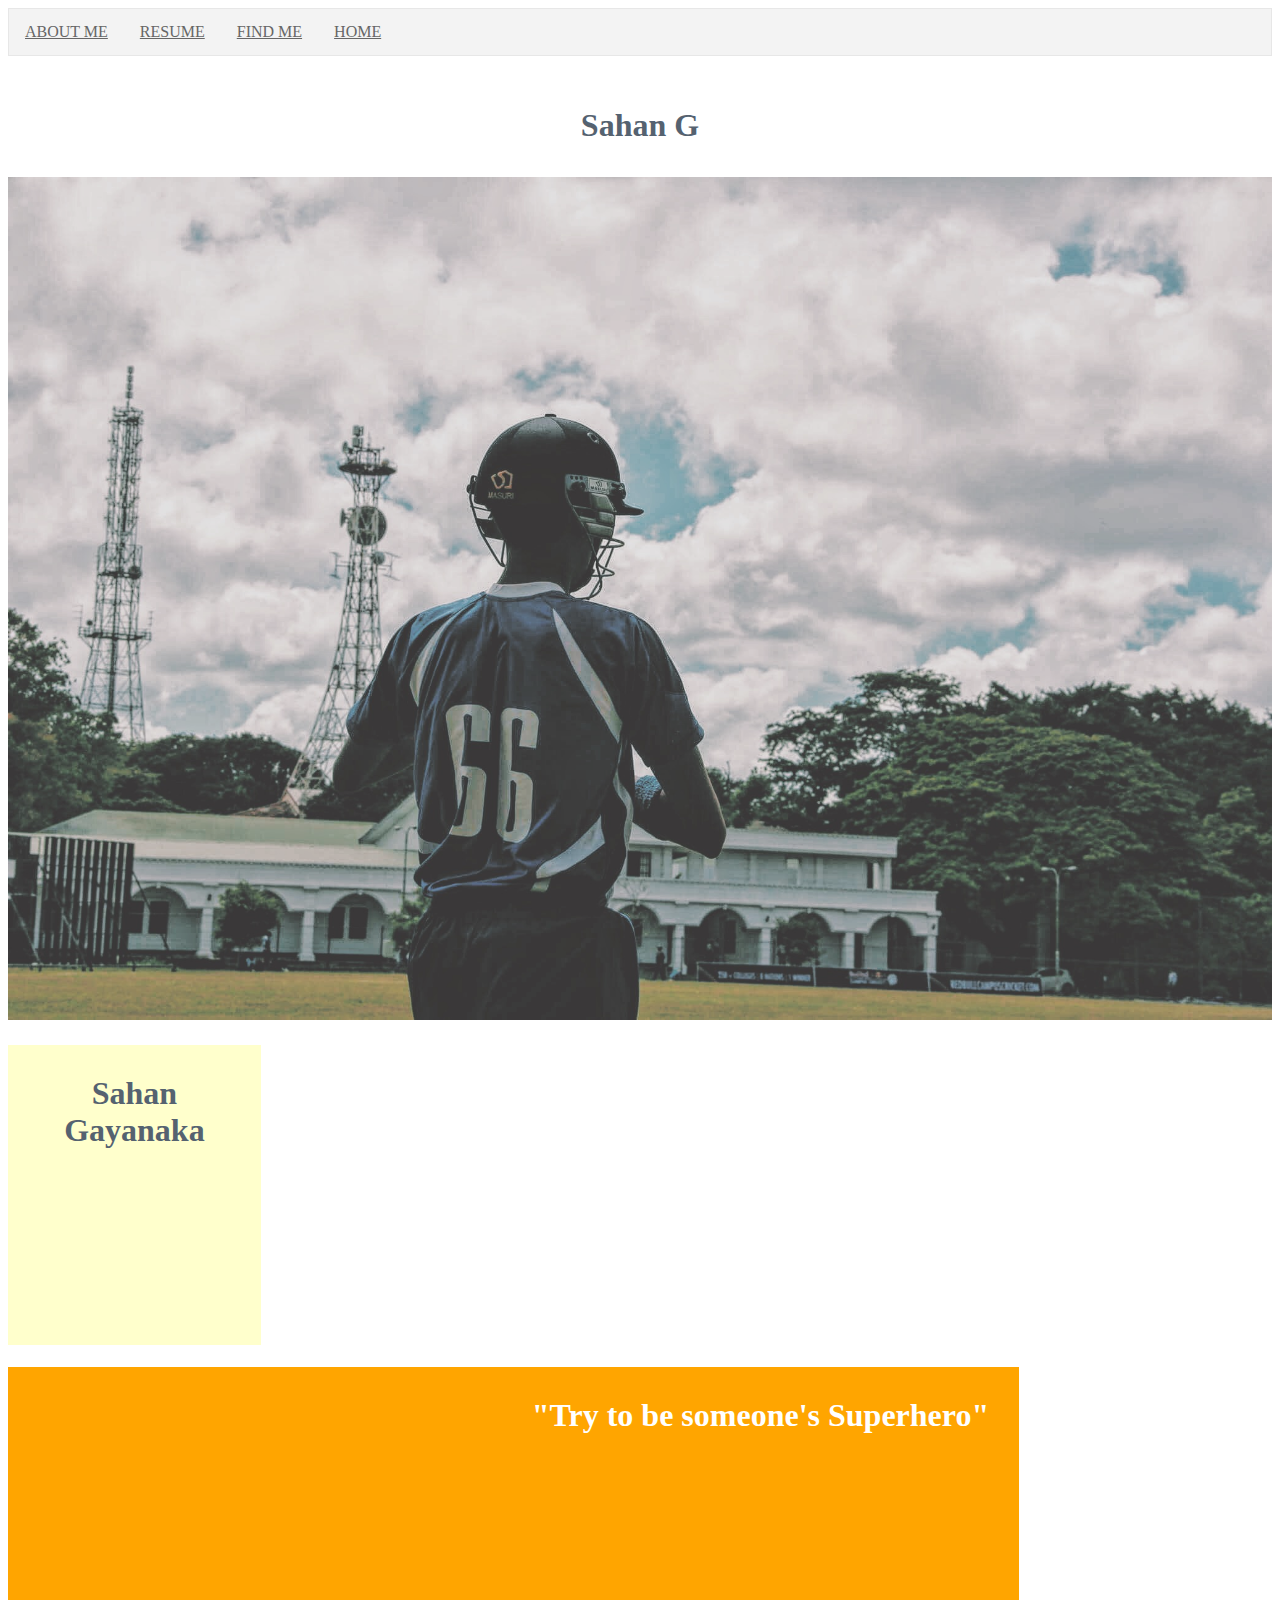
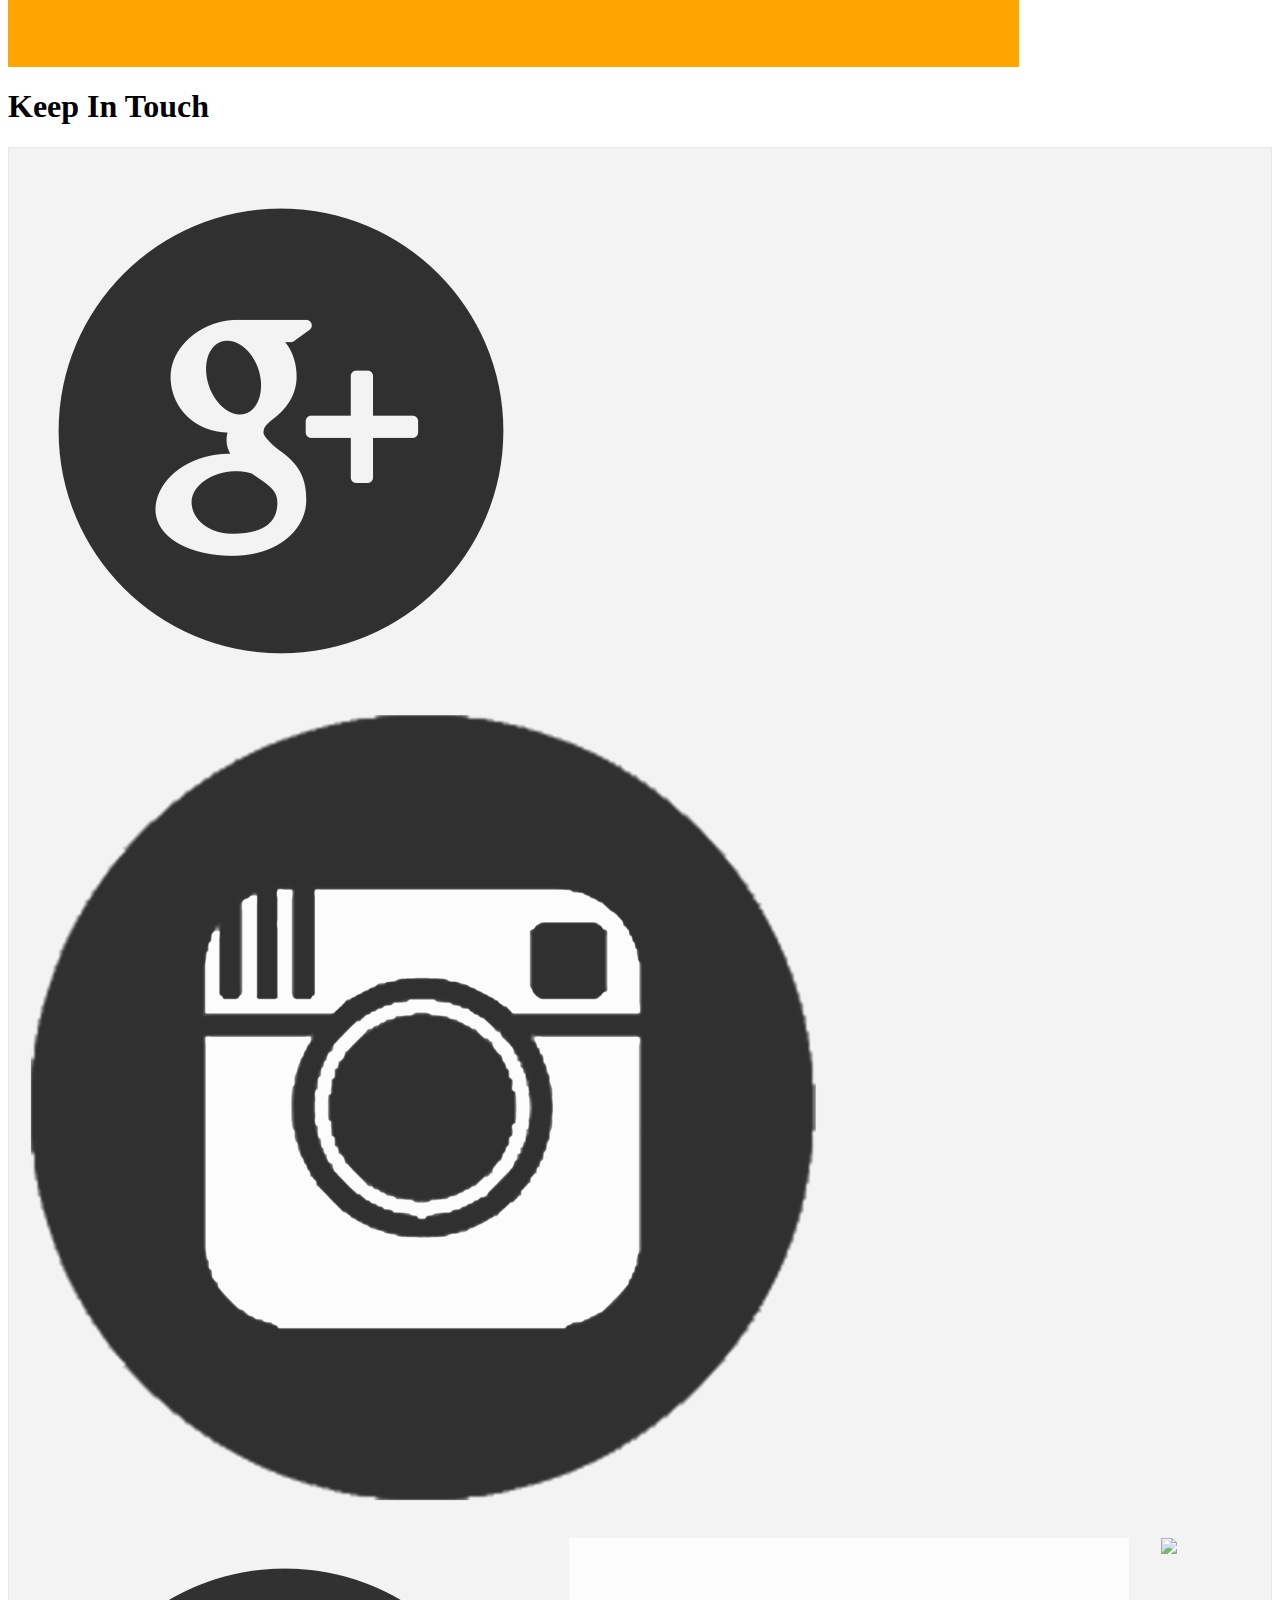
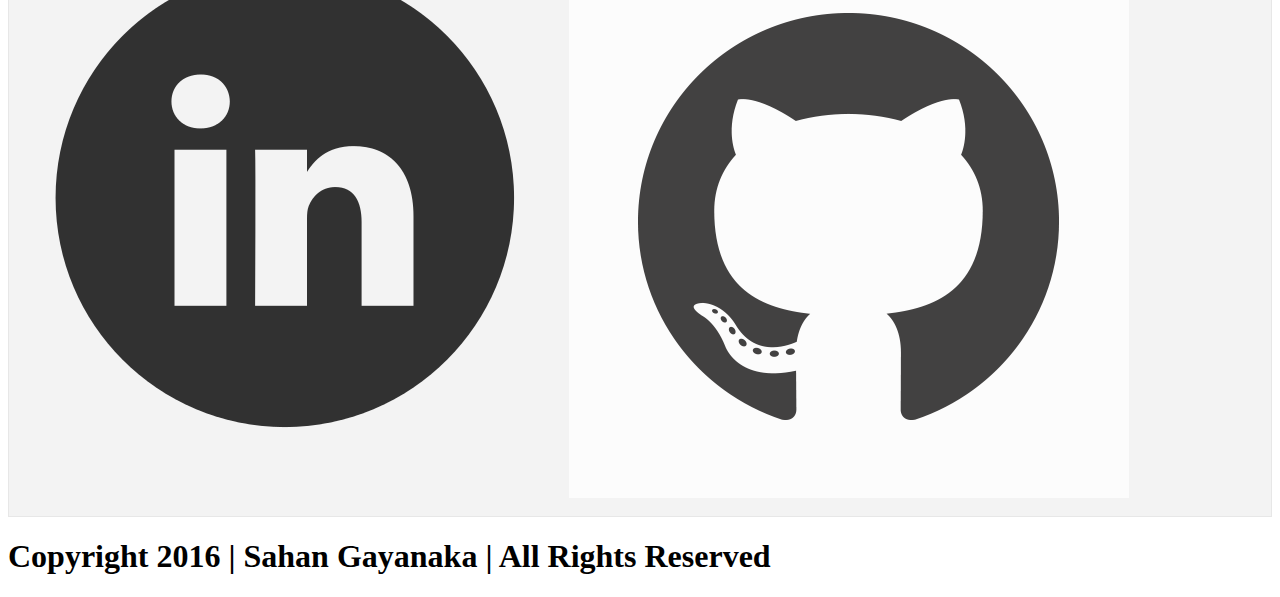
==== index.html @ 36e29dcd "Update index.html" ====
<!DOCTYPE html>
<html>
<head>
<title> Home </title>
<style>
img
	{
		opacity: 0.8;
		filter: alpha(opacity=70);
	}
ul
	{
		list-style-type: none;
		margin: 0;
		padding: 0;
		overflow: hidden;
		border: 1px solid #e7e7e7;
		background-color: #f3f3f3;
	}
li
	{
		float: left;
	}
li a 
	{
		display: block;
		color: #666;
		text-align: center;
		padding: 14px 16px;
	}
li a.active 
	{
		color: white;
		background-color: #4CAF50;
	}
</style>
</head>
<body>
<div id="menu bar" class="col-6">
<ul>
<li>
<a href="./bio.html"> ABOUT ME </a>
</li>
<li>
<a href="./resume.html"> RESUME </a>
</li>
<li>
<a href="./contact.html"> FIND ME </a>
</li>
<li>
<a href="./index.html"> HOME </a>
</li>
</ul>
</div>
<div style="height:100px; width:100%">
<h1 style="color:#556270; font-family:calibri; text-align:center; padding:30px"> Sahan G </h1>
</div>
<img src="./images/sahan.JPG" alt="image" width="100%">
<div style="background-color:#ffffcc; height:300px; width:20%">
<h1 style="color:#556270; font-family:calibri; text-align:center; padding:30px"> Sahan Gayanaka </h1>
</div>
<div style="background-color:orange; width:80%; height:300px">
<h1 style="color:#ffffff; font-family:calibri; text-align:right; padding:30px"> "Try to be someone's Superhero" </h1>
</div>
<div id="footer">
<div class="left_p">
<h1 class="hi_footer"> Keep In Touch </h1>
<ul class="icons">
<li>
<a href="https://plus.google.com/101474014242243522908">
<img src="./images/google plus.png">
</a>
</li>
  <li>
<a href="https://www.instagram.com/sahan__11/?hl=en">
<img src="./images/instagram.png">
</a>
</li>
<li>
<a href="https://www.linkedin.com/in/sahan-tennakoon-4b929a121?trk=nav_responsive_tab_profile">
<img src="./images/linkedin.png">
</a>
</li>
<li>
<a href="https://github.com/sahang">
<img src="./images/github.png">
</a>
</li>
<li>
<a href="https://www.facebook.com/sahan111111">
<img src="./images/facebook.png">
</a>
</li>
  </ul>
</div>
<div id="sub footer">
<h1 class="hi_footer"> Copyright 2016 | Sahan Gayanaka | All Rights Reserved </h1>
</div>
  </body>
  </html>
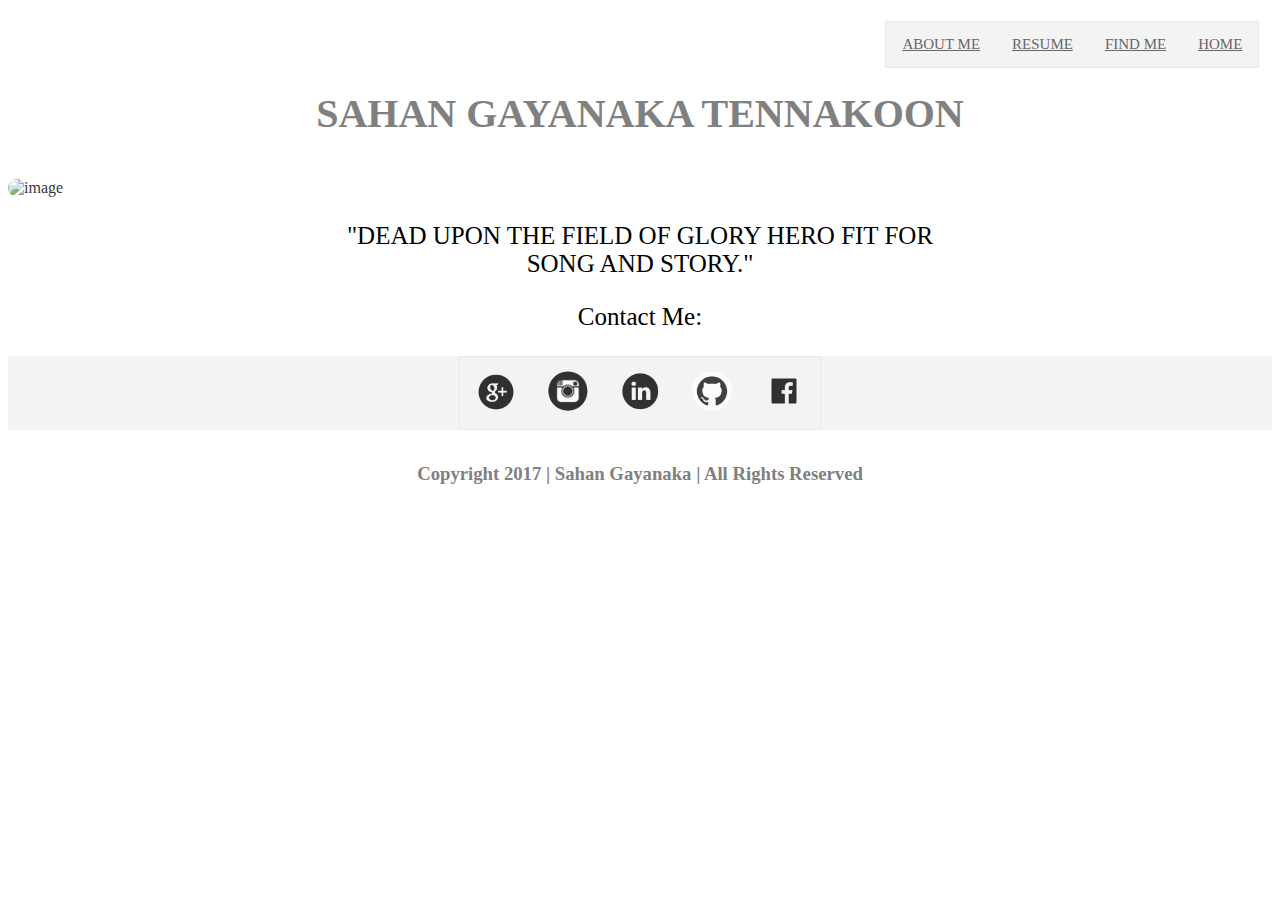
==== commit 6d812300: "Update index.html" ====
--- a/index.html
+++ b/index.html
@@ -2,99 +2,72 @@
 <html>
 <head>
 <title> Home </title>
-<style>
-img
-	{
-		opacity: 0.8;
-		filter: alpha(opacity=70);
-	}
-ul
-	{
-		list-style-type: none;
-		margin: 0;
-		padding: 0;
-		overflow: hidden;
-		border: 1px solid #e7e7e7;
-		background-color: #f3f3f3;
-	}
-li
-	{
-		float: left;
-	}
-li a 
-	{
-		display: block;
-		color: #666;
-		text-align: center;
-		padding: 14px 16px;
-	}
-li a.active 
-	{
-		color: white;
-		background-color: #4CAF50;
-	}
-</style>
+<link rel="stylesheet" type"index/css" href="./css/index.css">
+<meta name="viewport" content="width=device-width, initial-scale=0.5">
 </head>
-<body>
-<div id="menu bar" class="col-6">
+<div class="index_page">
+<div class="div-main">
+<ul>	
+	<li>
+		<a href="./bio.html" class="div-item"> ABOUT ME </a>
+	</li>
+	<li>
+		<a href="./resume.html" class="div-item"> RESUME </a>
+	</li>
+	<li>
+		<a href="./find me.html" class="div-item"> FIND ME </a>
+	</li>
+	<li a class="active">
+		<a href="./home.html" class="div-item"> HOME </a>
+	</li>
+</ul>
+</div>
+</div>
+<div class="header">
+		<h1> SAHAN GAYANAKA TENNAKOON </h1>
+</div>
+<div class="img">
+<img src="./images/sahan.jpg" alt="image" width="100%">
+</div>
+<div class="quote">
+<p> "DEAD UPON THE FIELD OF GLORY HERO FIT FOR SONG AND STORY." </p>
+</div>
+<div class="left_p">
+<p> Contact Me: </p>
+</div>
+<div class="icon_container">
+<div class="icons">
 <ul>
 <li>
-<a href="./bio.html"> ABOUT ME </a>
+<a href="https://plus.google.com/101474014242243522908">
+<img class="imgs" src="./images/google plus.png">
+</a>
 </li>
 <li>
-<a href="./resume.html"> RESUME </a>
-</li>
-<li>
-<a href="./contact.html"> FIND ME </a>
-</li>
-<li>
-<a href="./index.html"> HOME </a>
-</li>
-</ul>
-</div>
-<div style="height:100px; width:100%">
-<h1 style="color:#556270; font-family:calibri; text-align:center; padding:30px"> Sahan G </h1>
-</div>
-<img src="./images/sahan.JPG" alt="image" width="100%">
-<div style="background-color:#ffffcc; height:300px; width:20%">
-<h1 style="color:#556270; font-family:calibri; text-align:center; padding:30px"> Sahan Gayanaka </h1>
-</div>
-<div style="background-color:orange; width:80%; height:300px">
-<h1 style="color:#ffffff; font-family:calibri; text-align:right; padding:30px"> "Try to be someone's Superhero" </h1>
-</div>
-<div id="footer">
-<div class="left_p">
-<h1 class="hi_footer"> Keep In Touch </h1>
-<ul class="icons">
-<li>
-<a href="https://plus.google.com/101474014242243522908">
-<img src="./images/google plus.png">
-</a>
-</li>
-  <li>
 <a href="https://www.instagram.com/sahan__11/?hl=en">
-<img src="./images/instagram.png">
+<img class="imgs" src="./images/instagram.png">
 </a>
 </li>
 <li>
 <a href="https://www.linkedin.com/in/sahan-tennakoon-4b929a121?trk=nav_responsive_tab_profile">
-<img src="./images/linkedin.png">
+<img class="imgs" src="./images/linkedin.png">
 </a>
 </li>
 <li>
 <a href="https://github.com/sahang">
-<img src="./images/github.png">
+<img class="imgs" src="./images/github.png">
 </a>
 </li>
 <li>
 <a href="https://www.facebook.com/sahan111111">
-<img src="./images/facebook.png">
+<img class="imgs" src="./images/fb.png">
 </a>
 </li>
-  </ul>
+</ul>
 </div>
-<div id="sub footer">
-<h1 class="hi_footer"> Copyright 2016 | Sahan Gayanaka | All Rights Reserved </h1>
 </div>
-  </body>
-  </html>
+<div class="footer"> 
+	<h3> Copyright 2017 | Sahan Gayanaka | All Rights Reserved </h3>
+</div>
+</body>
+</html>
--- a/css/index.css
+++ b/css/index.css
@@ -0,0 +1,372 @@
+body, html
+.index_page
+{
+	background-position:center;
+}
+
+.index_page
+{
+	background-attachment:fixed;
+	background-size:contain;
+	height:100%;
+}
+
+.quote
+{
+	text-align:center;
+	width:50%;
+	margin:auto;
+	font-size: 25px;
+}
+
+*{
+	box-sizing:border-box;
+}
+
+div
+{
+	display:block;
+}
+
+{
+	margin:1%;
+	font: 1em "Open Sans", sans-serif;
+}
+
+li
+{
+	font-size:15px;
+} 
+
+.content
+{
+	padding:25px;
+}
+
+.div-main
+{
+	width:100%;
+	background-color:#ffffff;
+	height:40px;
+	color:#3e6b89;
+	font-size:1.0em;
+}
+
+.div-main .logo
+{
+	float:left;
+	height:50px;
+	padding:20px 40px;
+	font-size:1.5em;
+	line-height:50px;
+}
+
+.div-main > ul 
+{
+	margin:1%;
+	padding:0;
+	float:right;
+	list-style-type:none;
+}
+
+.div-item:hover 
+{
+	background-color:#80b9d6;
+}
+
+element.style
+{
+	
+}
+
+.left_p
+{
+	width:100%;
+	text-align: left;
+}
+
+element.style
+{
+	
+}
+
+*{
+	box-sizing:border-box;
+}
+
+div 
+{
+	display:block;
+}
+
+.para 
+{
+	margin-left: 5px;
+	margin-top: fixed;
+	width: 200px;	
+}
+
+.header
+{
+	border: 1px grey;
+	color: grey;
+	padding: 15px;
+	margin: middle;
+	text-align: center;
+	font-size: 20px;
+}
+
+.footer
+{
+	border: 2px grey;
+	color: grey;
+	padding: 15px;
+	margin: middle;
+	text-align: center;
+}
+
+.icons
+{
+	display: flex;
+	justify-content: center;
+
+}
+
+.imgs
+{
+	width: 40px;
+	height: 40px;
+}
+
+{
+	box-sizing: border-box;
+}
+
+.menu
+{
+	width: 15%;
+	float: right;
+	padding: 10px;
+	border: 2px white-space;
+}
+main
+{
+	width: 85%;
+	float: right;
+	padding: 10px;
+	border: 2px white-space;
+}
+img
+{
+		opacity: 0.8;
+		filter: alpha(opacity=70);
+		border-radius: 20px;
+		display: inline-block;
+		transition: 0.4s;
+		
+}
+img:hover 
+{
+    box-shadow: 0 0 3px 3px rgba(0, 140, 186, 0.5);
+}
+
+ul
+{
+		list-style-type: none;
+		margin: 0;
+		padding: 0;
+		overflow: hidden;
+		border: 1px solid #e7e7e7;
+		background-color: #f3f3f3;
+		
+		
+}
+
+li
+{
+		float: left;
+}
+
+li a 
+{
+		display: block;
+		color: #666;
+		text-align: center;
+		padding: 14px 16px;
+}
+
+li a.active 
+{
+		color: white;
+		background-color: #4CAF50;
+}
+
+.icon_container
+{
+	background-color:#f3f3f3;
+}
+
+.left_p
+{
+	text-align: center;
+	font-size: 25px;
+}
+
+.row::after 
+{
+    content: "";
+    clear: both;
+    display: block;
+	margin:50%;
+}
+.col-3
+{
+	margin:35%;
+	text-align:left;
+	right:0;
+	
+}
+
+.col-6
+{
+	text-align:center;
+}
+
+[class*="col-"] 
+{
+    float: left;
+    padding: 15px;
+}
+
+
+.para
+{
+	text-align:center;
+}
+.placement
+{
+	text-align:right;
+	left:0;
+	position:absolute;
+	margin-top: fixed;
+}
+
+
+/* For desktop: */
+.col-1 {width: 8.33%;}
+.col-2 {width: 16.66%;}
+.col-3 {width: 25%;}
+.col-4 {width: 33.33%;}
+.col-5 {width: 41.66%;}
+.col-6 {width: 50%;}
+.col-7 {width: 58.33%;}
+.col-8 {width: 66.66%;}
+.col-9 {width: 75%;}
+.col-10 {width: 83.33%;}
+.col-11 {width: 91.66%;}
+.col-12 {width: 100%;}
+
+@media only screen and (max-width: 768px) {
+    /* For mobile phones: */ 
+    [class*="col-"] {
+        width: 100%;
+    }
+}
+
+
+{
+	text-align:left;
+	left:0;
+	width:50%;
+	position:absolute;
+	margin-top: 10%;
+	margin-left:5%;
+}
+
+.left_descript
+{
+	text-align: center;
+	font-size: 30px;
+}
+
+.school
+{
+	text-align: center;
+}
+
+.college
+{
+	text-align: center;
+}
+
+.con
+{
+	height:5px;
+	background-color:#01579b;
+	margin-top:12px;
+	border-style:none;
+}
+
+.forms
+{
+	color:black;
+	font-family: 'Inconsolata', monospace;
+	display:block;
+	margin-top:10%;
+	width:50%;
+	margin-left:auto;
+	margin-right:auto;
+	margin-bottom:120px;
+}
+
+.row
+{
+	margin:0;
+}
+
+.find
+{
+	margin-left:10%;
+	margin-right:10%;
+	margin-top:4%;
+	margin-bottom:5%;
+	color:black;
+	font-family: 'Inconsolata', monospace;
+	font-size: 30px;
+	text-align:center;
+}
+
+#message
+{
+	height:200px;
+	font-family: 'Inconsolata', monospace;
+}
+
+#send
+{
+	width:100%;
+	padding:10px;
+	border-radius:5px;
+	border-style:none;
+	background-color:#42a5f5;
+	margin-top:10px;
+}
+
+#send:hover
+{
+	background-color:#01579b;;
+}
+
+.input
+{
+	width:99%;
+	border-radius:5px;
+	border-style:none;
+	padding:5px;
+	margin:0px;
+}
+
+.rows
+{
+	margin:15px;
+}
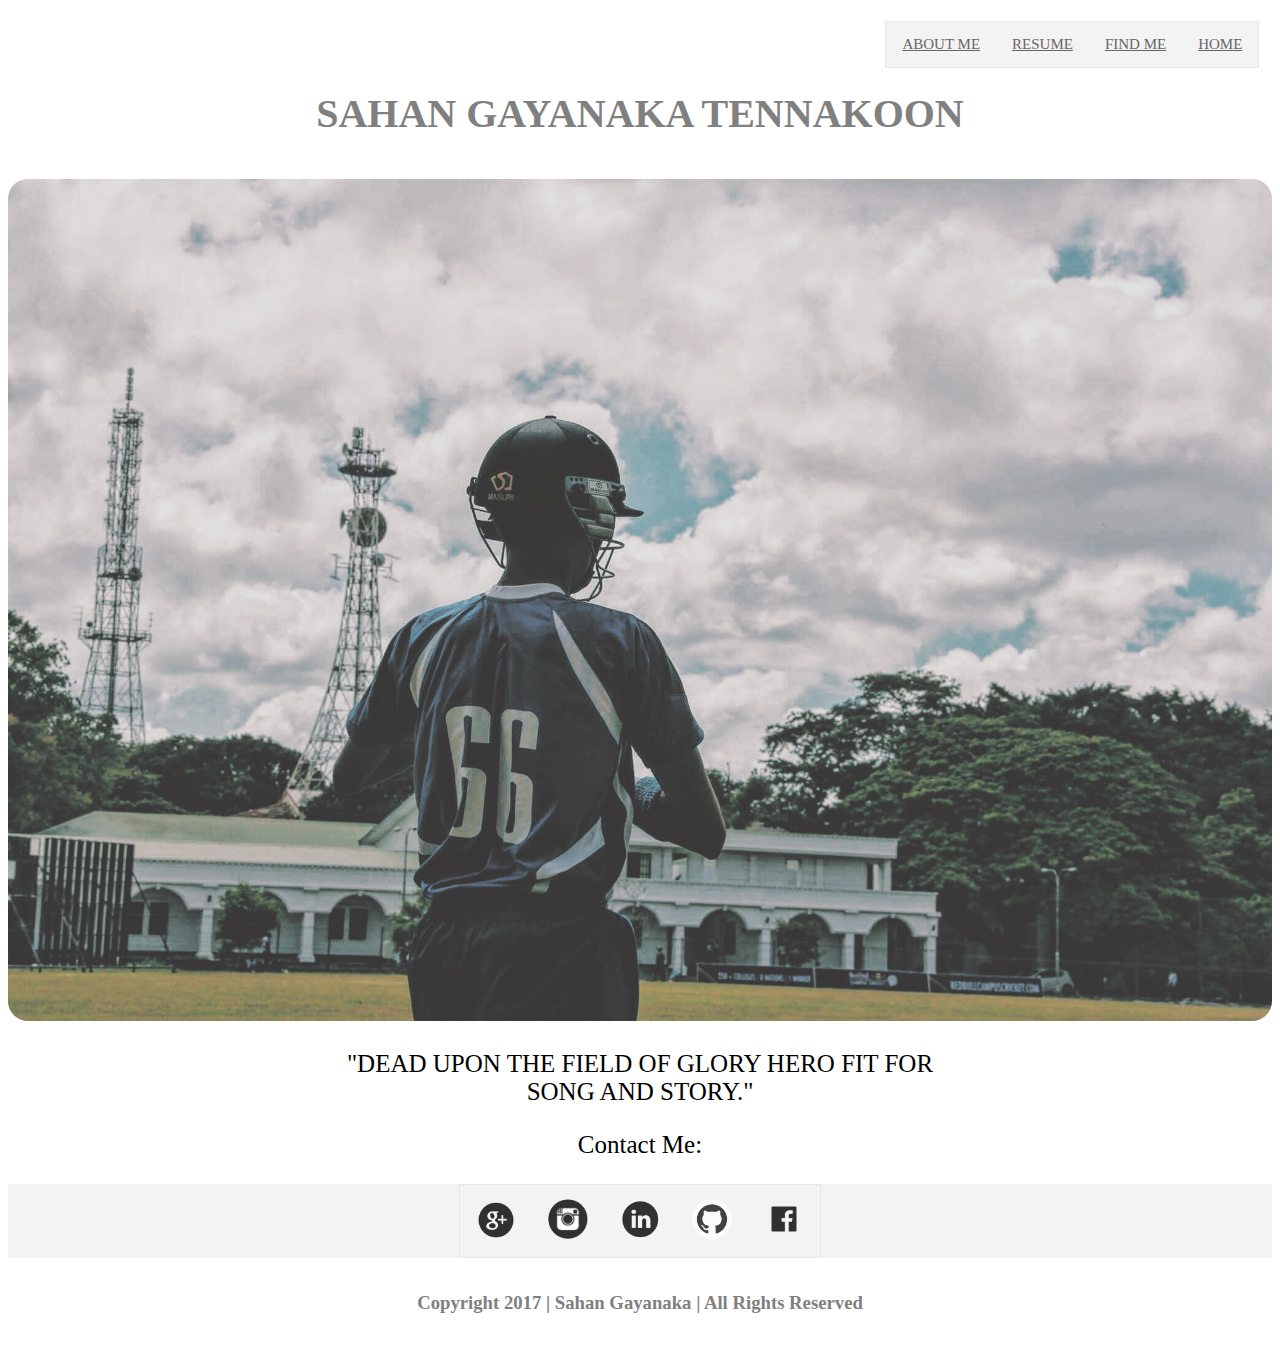
==== commit f64e25e0: "Update index.html" ====
--- a/index.html
+++ b/index.html
@@ -27,7 +27,7 @@
 		<h1> SAHAN GAYANAKA TENNAKOON </h1>
 </div>
 <div class="img">
-<img src="./images/sahan.jpg" alt="image" width="100%">
+<img src="./images/sahan.JPG" alt="image" width="100%">
 </div>
 <div class="quote">
 <p> "DEAD UPON THE FIELD OF GLORY HERO FIT FOR SONG AND STORY." </p>
